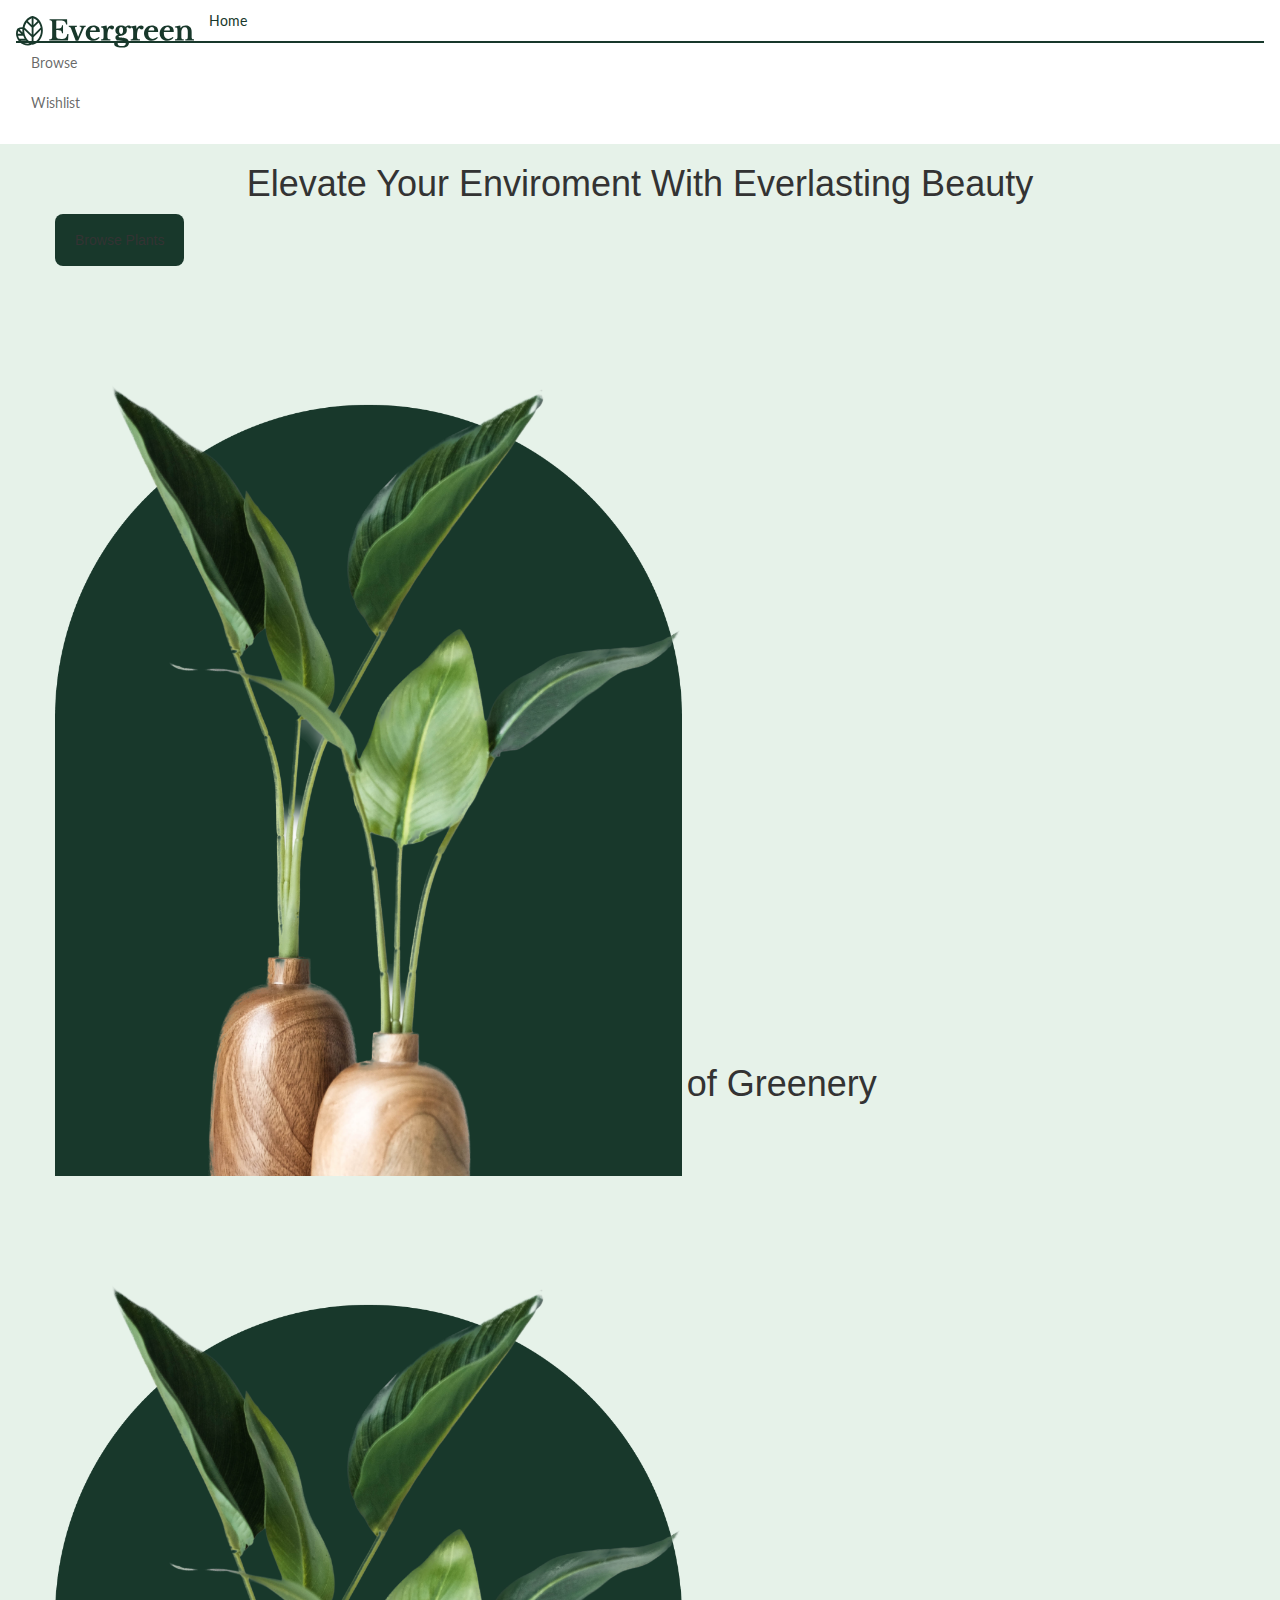
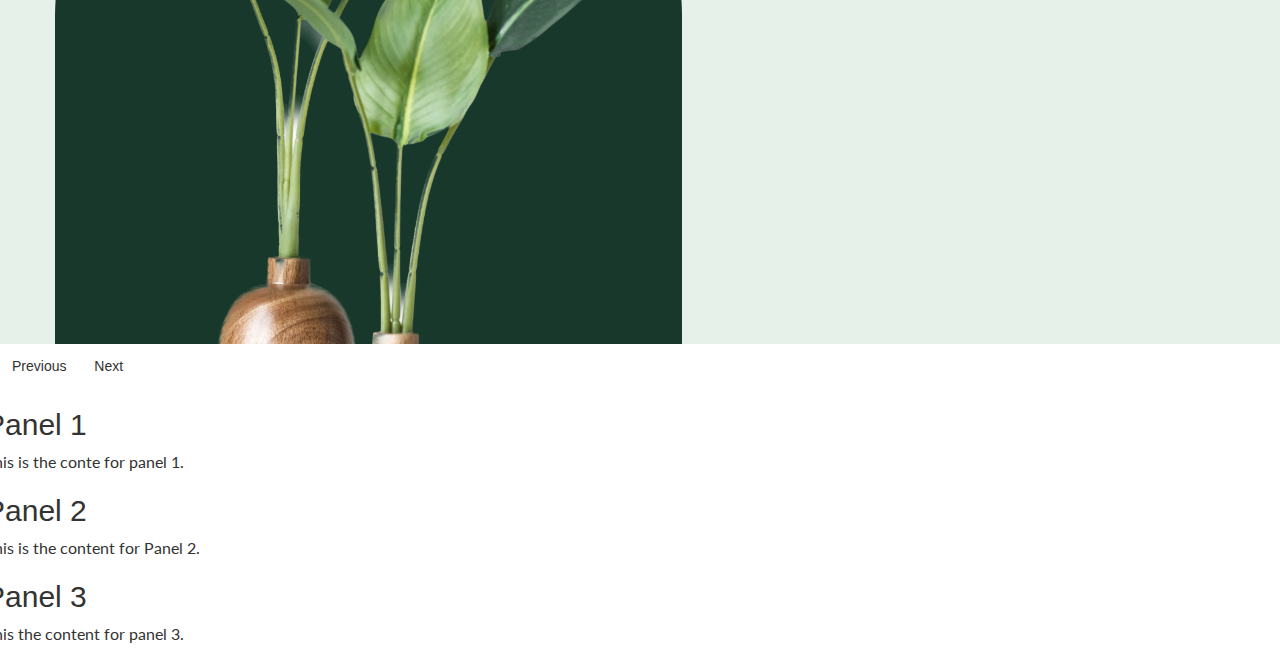
==== DV100-T3-Class-Project-Test-main 3/index.html @ 30aec280 "Initial commit" ====
<!doctype html>
<html lang="en">
  <head>
    <meta charset="utf-8">
    <meta name="viewport" content="width=device-width, initial-scale=1">
    <title>Plant Shop</title>

    <!-- Style Sheets -->
    <link href="https://cdn.jsdelivr.net/npm/bootstrap@5.3.0/dist/css/bootstrap.min.css" rel="stylesheet" integrity="sha384-9ndCyUaIbzAi2FUVXJi0CjmCapSmO7SnpJef0486qhLnuZ2cdeRhO02iuK6FUUVM" crossorigin="anonymous">
    <link rel="stylesheet" href="styles/main.css">
    <link rel="stylesheet" href="https://maxcdn.bootstrapcdn.com/bootstrap/3.3.7/css/bootstrap.min.css">

  </head>
  <body>

    <!-- ------------------------------------------------------------------------------------------------ -->
    <!--Nav Bar-->
    <nav class="navbar fixed-too">
      <div class="container-fluid">

        <!--Logo-->
        <a class="navbar-brand" href="#">
          <img src="assets/Logo.svg" alt="Logo" height="32">
        </a>

          <!-- Nav Items-->
          <ul class="nav">
            <li class="nav-item">
              <a class="nav-link active" aria-current="page" href="index.html">Home</a>
            </li>
            <li class="nav-item">
              <a class="nav-link" href="browse.html">Browse</a>
            </li>
            <li class="nav-item">
              <a class="nav-link" href="#">Wishlist</a>
            </li>

          </ul>
      
      </div>
    </nav>
    
    <!-- Carousel -->

    <div id="carouselExample" class="carousel carousel-dark slide">
      <div class="carousel-inner">
        <!-- Slide 1 -->
        <div class="carousel-item active">
         <div class="container">
          <div class="row full-height">
            <div class="col align-self-center">
              <h1>Elevate Your Enviroment With Everlasting Beauty</h1>
              <button class="btn-4 ">Browse Plants</button>
            </div>
            <div class="col align-self-end">
              <img src="assets/hero-image.png" class="hero-image">
            </div>
          </div>
         </div>
        </div>

        <!-- Slide 2 -->
        <div class="carousel-item">
          <div class="container">
            <div class="row full-height">
              <div class="col align-self-center">
                <h1>Discover a World of Greenery</h1>
                <button class="btn-4 ">Browse Plants</button>
              </div>
              <div class="col align-self-end">
                <img src="assets/hero-image.png" class="hero-image">
              </div>
            </div>
           </div>
        </div>

      </div>

      <!-- Carousel Controls -->
      <button class="carousel-control-prev" type="button" data-bs-target="#carouselExample" data-bs-slide="prev">
        <span class="carousel-control-prev-icon" aria-hidden="true"></span>
        <span class="visually-hidden">Previous</span>
      </button>
      <button class="carousel-control-next" type="button" data-bs-target="#carouselExample" data-bs-slide="next">
        <span class="carousel-control-next-icon" aria-hidden="true"></span>
        <span class="visually-hidden">Next</span>
      </button>
    </div>

    <div class="row">
      <div class="accordion">
        <div class="accordion-panel" class="col-3">
          <h2>Panel 1</h2>
          <p>This is the conte for panel 1.</p>
        </div>
        <div class="accordion-panel" class="col-3">
          <h2>Panel 2</h2>
          <p>This is the content for Panel 2.</p>
        </div>
        <div class="accordion-panel" class="col-3">
          <h2>Panel 3</h2>
          <p>This the content for panel 3.</p>
        </div>
      </div>
    </div>
   

    <!-- Javascript -->
    <script src="https://cdn.jsdelivr.net/npm/@popperjs/core@2.11.8/dist/umd/popper.min.js" integrity="sha384-I7E8VVD/ismYTF4hNIPjVp/Zjvgyol6VFvRkX/vR+Vc4jQkC+hVqc2pM8ODewa9r" crossorigin="anonymous"></script>
    <script src="https://cdn.jsdelivr.net/npm/bootstrap@5.3.0/dist/js/bootstrap.min.js" integrity="sha384-fbbOQedDUMZZ5KreZpsbe1LCZPVmfTnH7ois6mU1QK+m14rQ1l2bGBq41eYeM/fS" crossorigin="anonymous"></script>
    <script src="https://ajax.googleapis.com/ajax/libs/jquery/3.7.0/jquery.min.js"></script>
    <script src="scripts/main.js"></script>
    <script src="https://maxcdn.bootstrapcdn.com/bootstrap/3.3.7/js/bootstrap.min.js"></script>


  </body>
</html>
---- DV100-T3-Class-Project-Test-main 3/styles/main.css ----
@import url('https://fonts.googleapis.com/css2?family=Lato&family=Libre+Baskerville:wght@700&display=swap');

/* ---------------------------------------- */
/* Global Styles */

/* Fonts */
h1,h2,h3,h4,h5,h6 {
    font-family: 'Libre Baskerville', serif;
}

p {
    font-family: 'Lato', sans-serif;
    font-size: 16px;
}

/* Spacing */
.full-height {
    height: 100vh;
}

/* ---------------------------------------- */
/* Components */

button {
    border: none;
    padding: 16px 20px;
    border-radius: 8px;
    background: #18382B;
    font-family: 'Lato', sans-serif;
    font-size: 16px;
    color: white;
}

/* ---------------------------------------- */
/* Bootstrap Component Overrides */

/* Navigation */

.nav-link {
    font-family: 'Lato', sans-serif;
    color: rgba(0, 0, 0, 0.60);
}

.nav-link:hover {
    color: #18382B;
}

.nav-link.active {
    border-bottom: 2px solid #18382B;
    color: #18382B;
}


/* Carousel */

.carousel-item {
    background-color: #E6F2E9;
}

.carousel-control-next, .carousel-control-prev {
    top: auto;
    right: auto;
    left: 24px;
    bottom: 24px;
    width: auto;
    background-color: white;
    padding: 12px;
    border-radius: 50%;
}

.carousel-control-next {
    left: 84px;
}

/* Card */

.card {
    border-radius: 150px 150px 12px 12px;
    background: #F3F3F3;
    text-align: center;
    height: 440px;
    border: none;
}

.card-img-top {
    width:auto;
    height:320px;
    margin: auto;
    transition: all .3s cubic-bezier(0.075, 0.82, 0.165, 1); 
}

.card-img-top.small {
    height:200px;
}

.card-text {
    color: #18382B;
}

/* ---------------------------------------------------------------- */
/* Home Page */

.hero-image {
    height: 90vh; 
    position: relative;
    bottom: -100px;
}

/*------------------------------------------------------------------*/
/* Accordion */

.col-3 {
    float: left;
    width: 33.33333333%;
    padding: 0 16px;
  }



/*------------------------------------------------------------------*/
/* WISHLIST */

/* style.css */

/* Center the heading */
h1 {
    text-align: center;
  }
  
  /* Style the table */
  .table {
    width: 100%;
    border-collapse: collapse;
    margin-top: 20px;
  }
  
  /* Style the table header */
  .table thead th {
    text-align: left;
    font-weight: bold;
    padding: 8px;
  }
  
  /* Style the table rows */
  .table tbody tr {
    border-bottom: 1px solid #ddd;
  }
  
  /* Style the table data cells */
  .table td {
    padding: 8px;
  }
  
  /* Style the Remove button */
  .remove-button {
    background-color: #dc3545;
    color: #fff;
    border: none;
  }
  
  .remove-button:hover {
    background-color: #c82333;
  }
  
  /* Center the Remove button in its cell */
  .remove-button {
    display: flex;
    align-items: center;
    justify-content: center;
    width: 100%;
  }
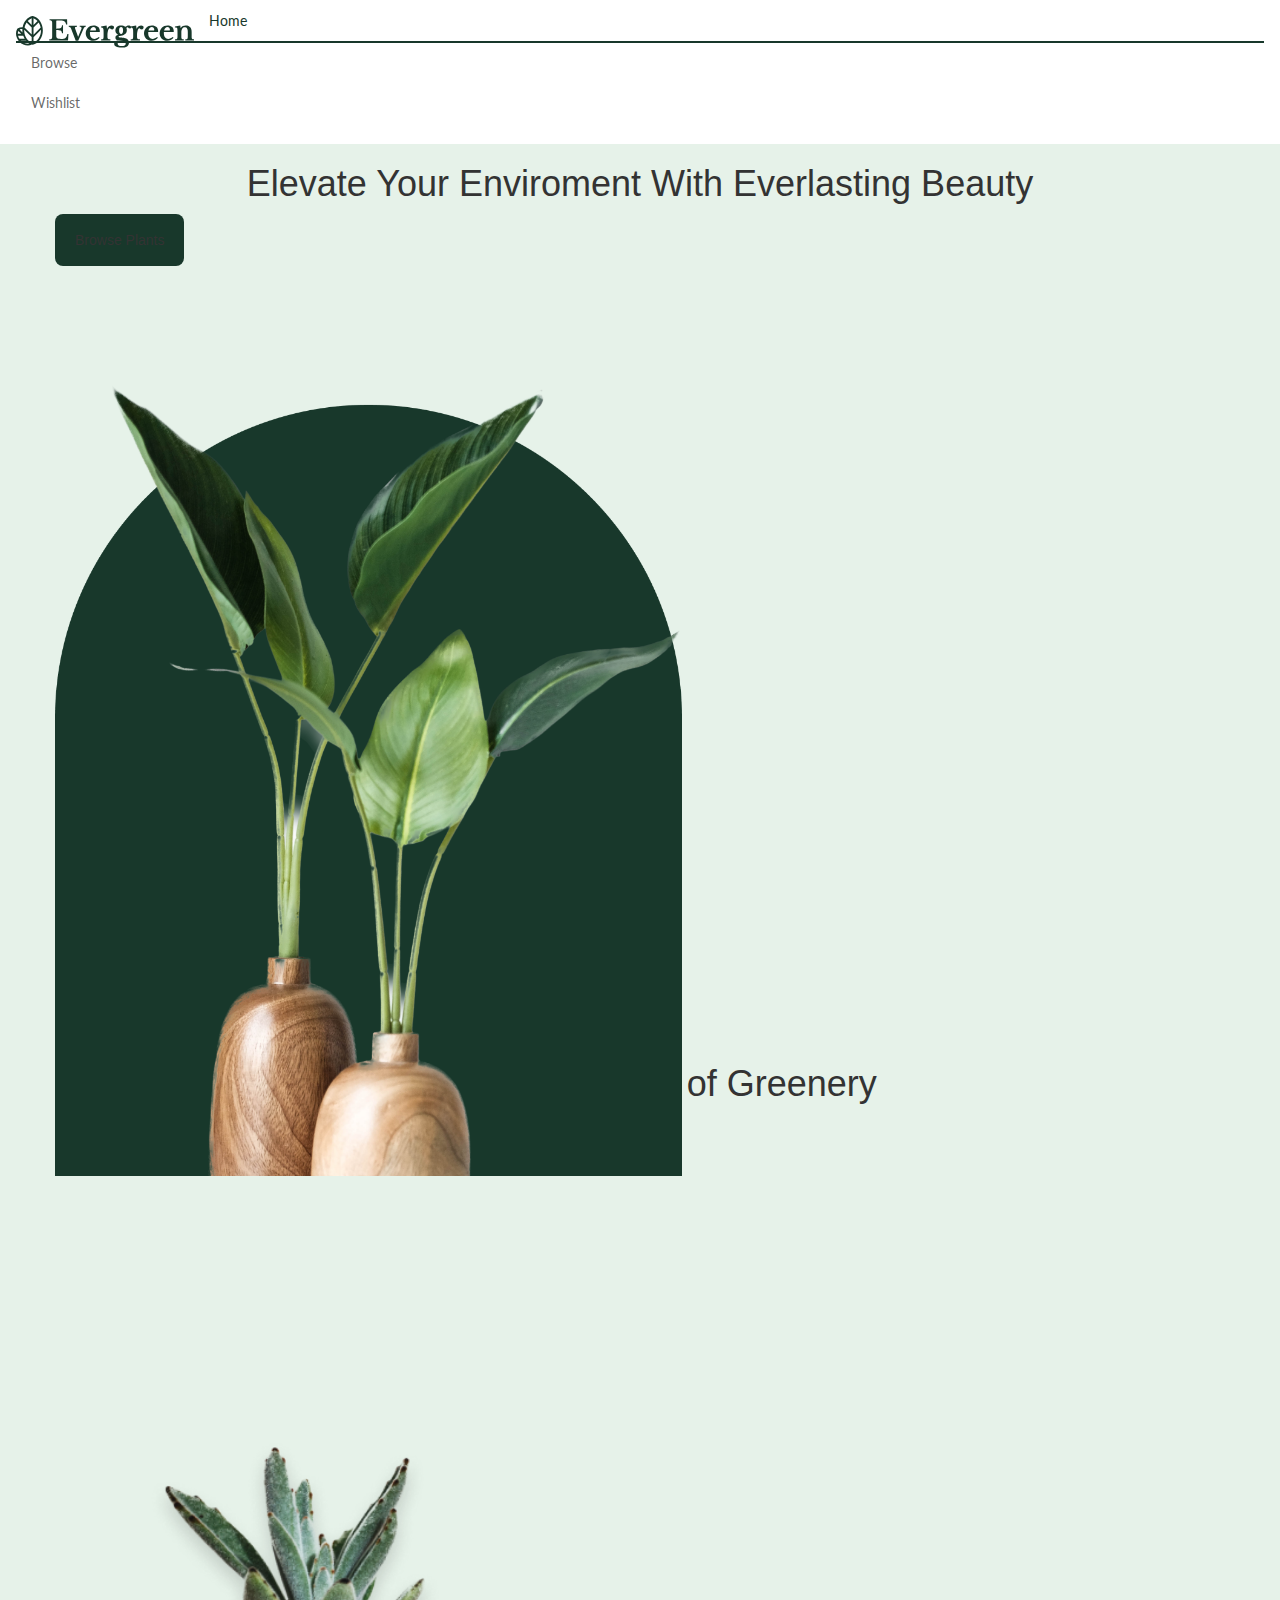
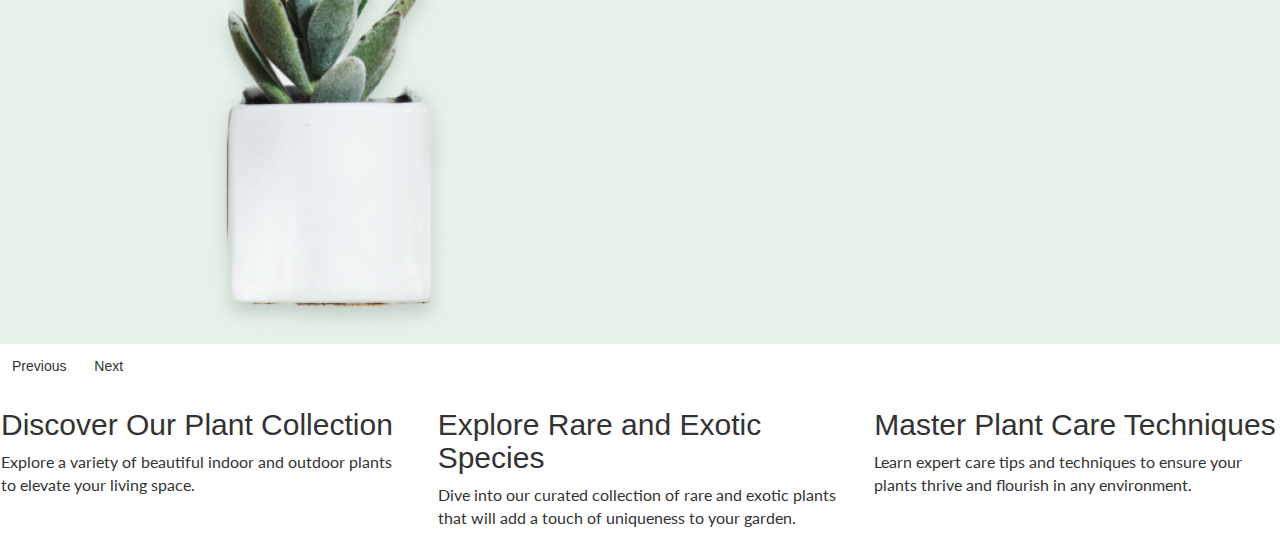
==== commit aec10ec5: "Done" ====
--- a/DV100-T3-Class-Project-Test-main 3/index.html
+++ b/DV100-T3-Class-Project-Test-main 3/index.html
@@ -68,7 +68,7 @@
                 <button class="btn-4 ">Browse Plants</button>
               </div>
               <div class="col align-self-end">
-                <img src="assets/hero-image.png" class="hero-image">
+                <img src="assets/plant2.png" class="hero-image">
               </div>
             </div>
            </div>
@@ -89,20 +89,21 @@
 
     <div class="row">
       <div class="accordion">
-        <div class="accordion-panel" class="col-3">
-          <h2>Panel 1</h2>
-          <p>This is the conte for panel 1.</p>
+        <div class="accordion-panel col-3">
+          <h2>Discover Our Plant Collection</h2>
+          <p>Explore a variety of beautiful indoor and outdoor plants to elevate your living space.</p>
         </div>
-        <div class="accordion-panel" class="col-3">
-          <h2>Panel 2</h2>
-          <p>This is the content for Panel 2.</p>
+        <div class="accordion-panel col-3">
+          <h2>Explore Rare and Exotic Species</h2>
+          <p>Dive into our curated collection of rare and exotic plants that will add a touch of uniqueness to your garden.</p>
         </div>
-        <div class="accordion-panel" class="col-3">
-          <h2>Panel 3</h2>
-          <p>This the content for panel 3.</p>
+        <div class="accordion-panel col-3">
+          <h2>Master Plant Care Techniques</h2>
+          <p>Learn expert care tips and techniques to ensure your plants thrive and flourish in any environment.</p>
         </div>
       </div>
     </div>
+    
    
 
     <!-- Javascript -->
--- a/DV100-T3-Class-Project-Test-main 3/styles/main.css
+++ b/DV100-T3-Class-Project-Test-main 3/styles/main.css
@@ -78,7 +78,7 @@
     border-radius: 150px 150px 12px 12px;
     background: #F3F3F3;
     text-align: center;
-    height: 440px;
+    height: 500px;
     border: none;
 }
 
@@ -169,4 +169,7 @@
     justify-content: center;
     width: 100%;
   }
-  +
+  .plantrow{
+    height: 100px;
+  }